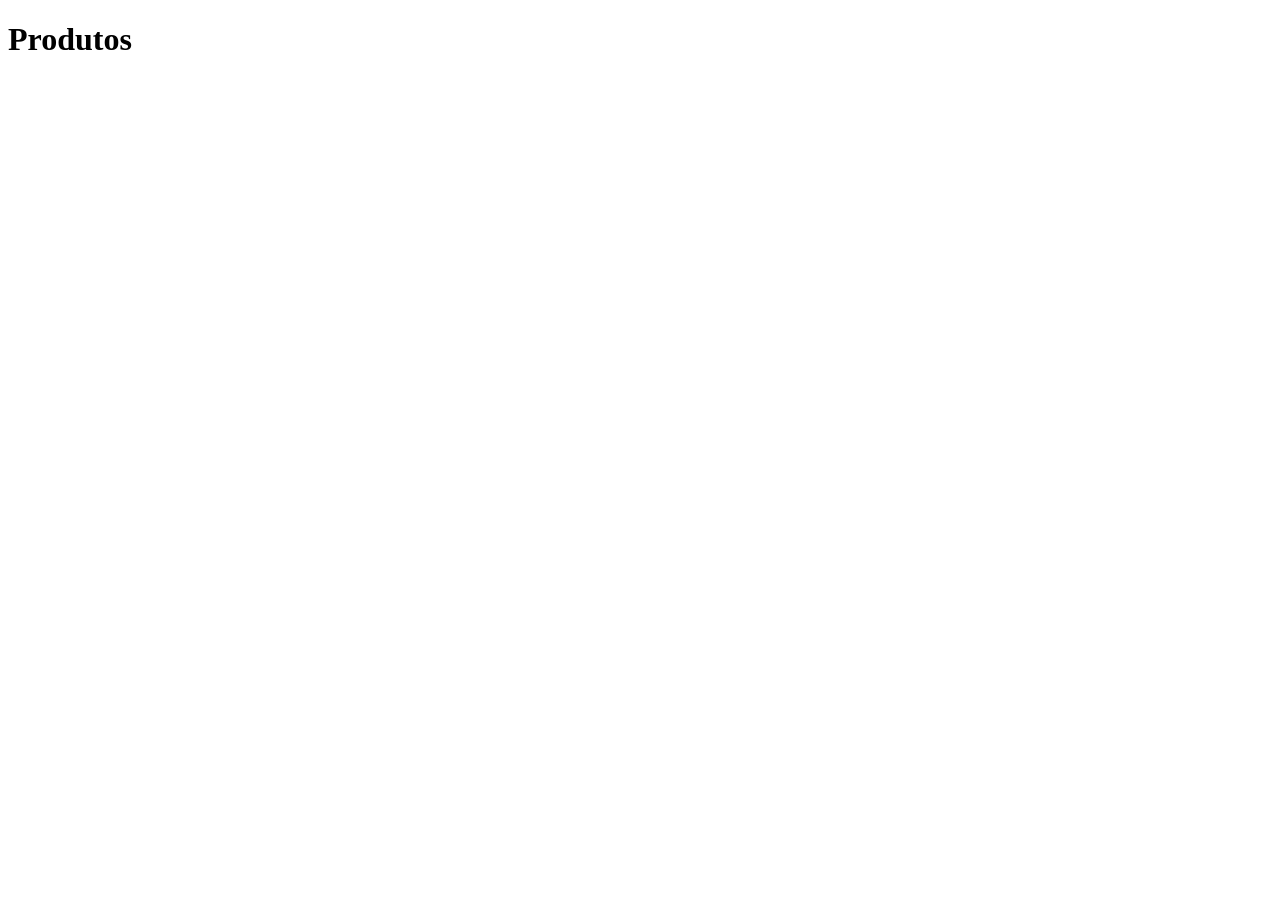
==== produtos.html @ 19a28cfd "Create produtos.html" ====
<!DOCTYPE html>
<html lang="en">
<head>
    <meta charset="UTF-8">
    <meta name="viewport" content="width=device-width, initial-scale=1.0">
    <title>Produtos</title>
    <link rel="stylesheet" href="style.css">
    <script src="js/script.js"></script>
</head>
<body>
    <h1> Produtos</h1>
</body>
</html>
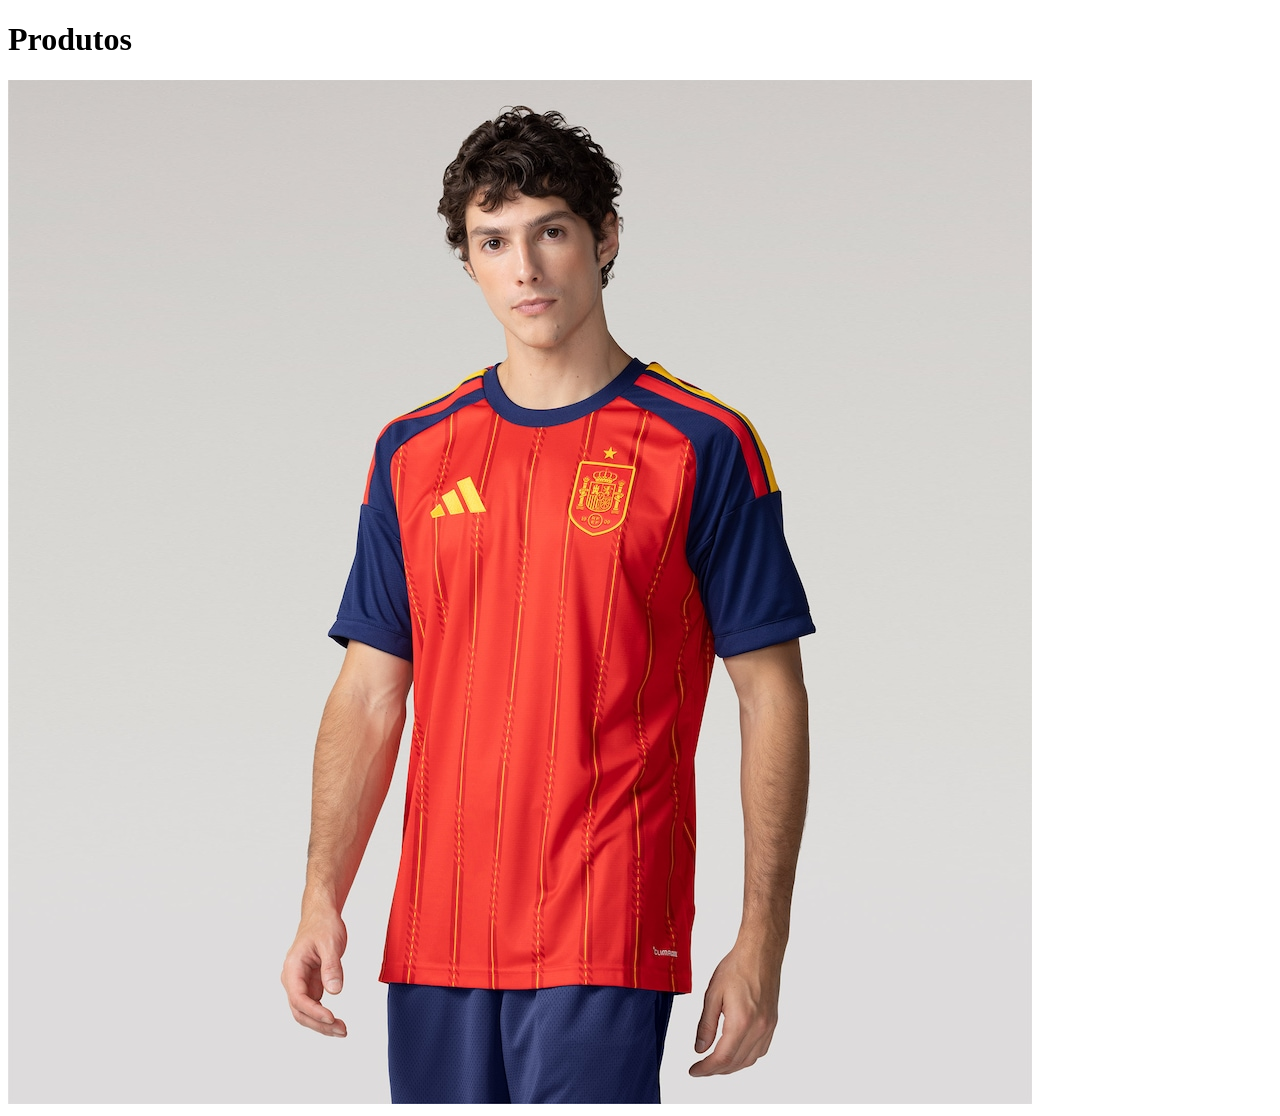
==== commit b3f03ad7: "Update produtos.html" ====
--- a/produtos.html
+++ b/produtos.html
@@ -9,5 +9,6 @@
 </head>
 <body>
     <h1> Produtos</h1>
+    <img src="img/abdiasespanha01.jpg">
 </body>
 </html>
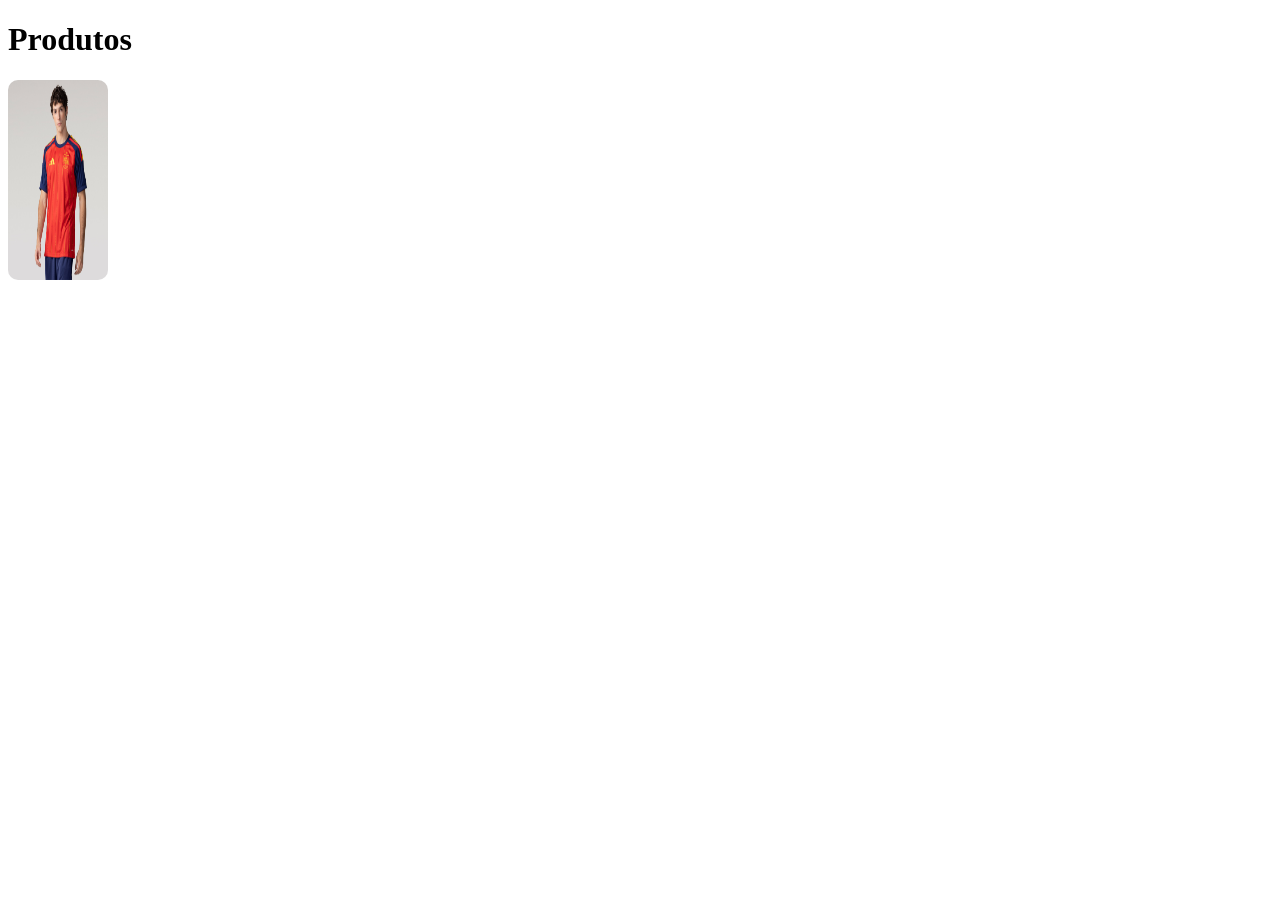
==== commit 030e3225: "Update produtos.html" ====
--- a/produtos.html
+++ b/produtos.html
@@ -4,11 +4,13 @@
     <meta charset="UTF-8">
     <meta name="viewport" content="width=device-width, initial-scale=1.0">
     <title>Produtos</title>
-    <link rel="stylesheet" href="style.css">
+    <link rel="stylesheet" href="css/style.css">
     <script src="js/script.js"></script>
 </head>
 <body>
     <h1> Produtos</h1>
-    <img src="img/abdiasespanha01.jpg">
+    <div class="produtos">
+    <img  src="img/abdiasespanha01.jpg">
+    </div>
 </body>
 </html>
--- a/css/style.css
+++ b/css/style.css
@@ -0,0 +1,32 @@
+* {
+    box-sizing: border-box;
+}
+
+.box{
+    width: 400px;
+    height: 400px;
+    background-color: purple;
+    border: solid 10px rgba(0,0,0.9);
+    margin: 10% auto;
+    padding: 70px;
+}
+
+.entrar{
+
+    width:50px;
+    
+
+
+
+}
+
+.produtos img {
+    width: 100px;
+    height: 200px;
+    border-radius: 10px;
+    transition: transform 0.3s;
+}
+
+.produtos img:hover {
+    transform: scale(1.2);
+}
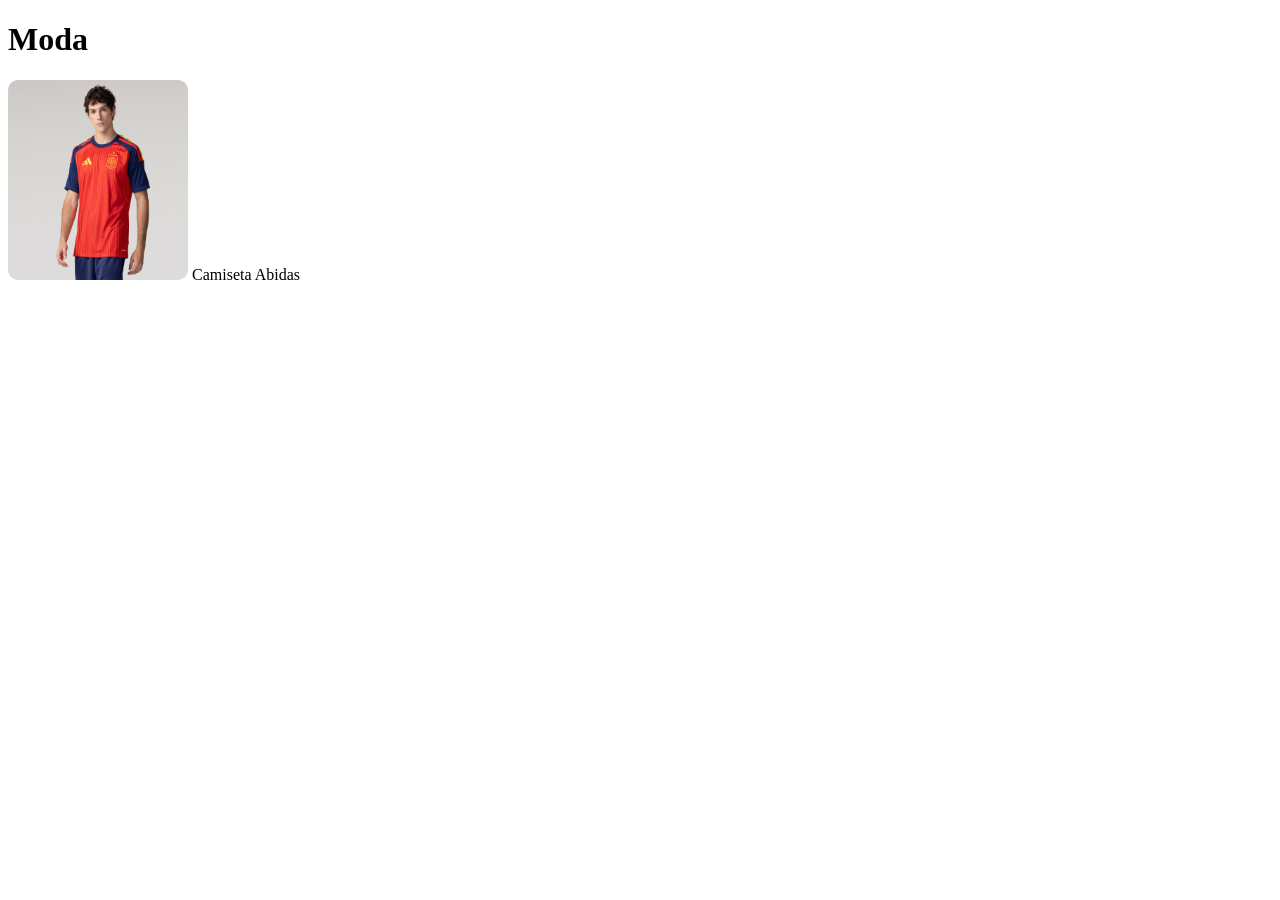
==== commit f4691b1f: "Update produtos.html" ====
--- a/produtos.html
+++ b/produtos.html
@@ -8,9 +8,12 @@
     <script src="js/script.js"></script>
 </head>
 <body>
-    <h1> Produtos</h1>
-    <div class="produtos">
+    <h1> Moda </h1>
+<div class="container">
+    <div class="produtos"> 
     <img  src="img/abdiasespanha01.jpg">
-    </div>
+   <span>Camiseta Abidas</span>
+</div></div>
+ 
 </body>
 </html>
--- a/css/style.css
+++ b/css/style.css
@@ -21,7 +21,7 @@
 }
 
 .produtos img {
-    width: 100px;
+    width: 180px;
     height: 200px;
     border-radius: 10px;
     transition: transform 0.3s;
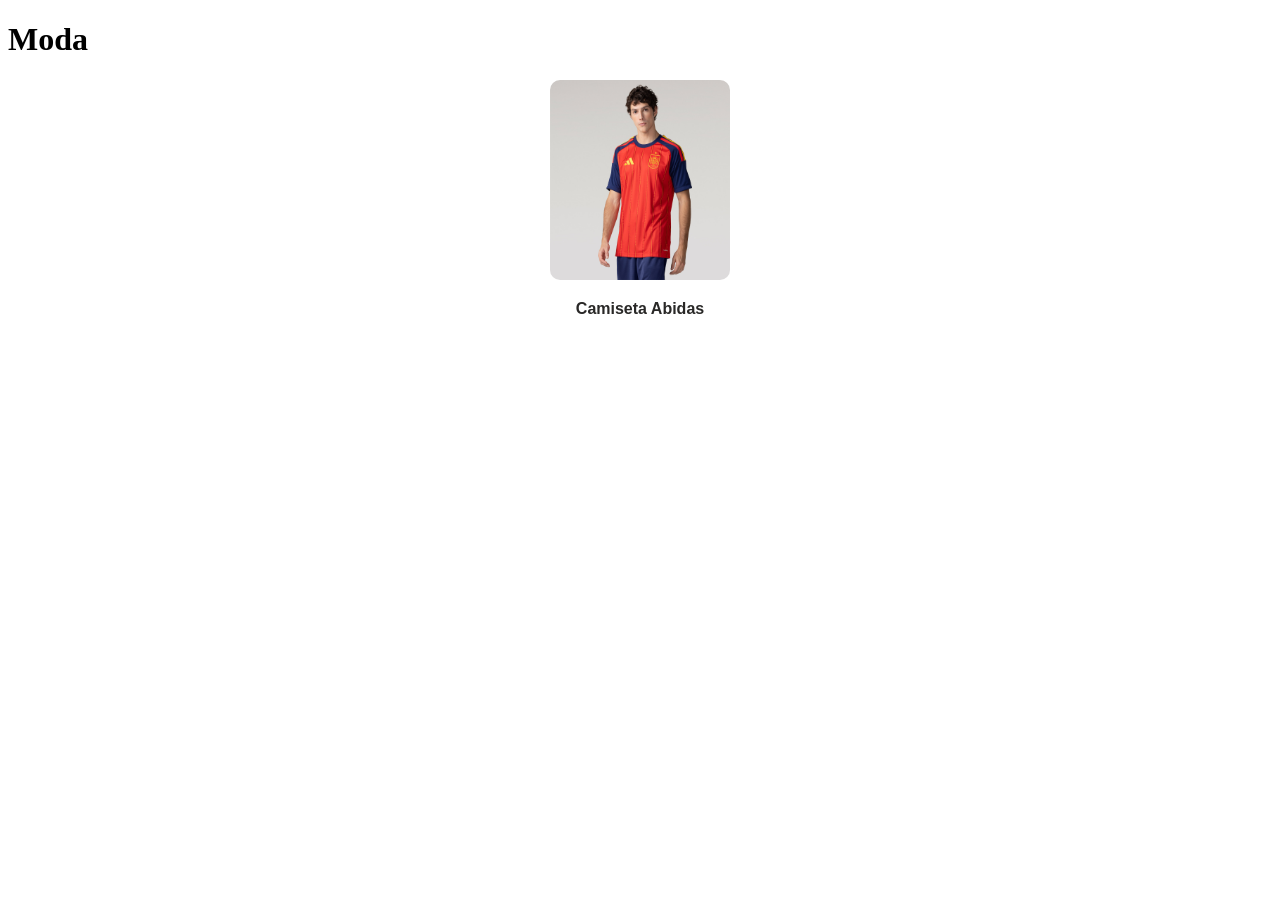
==== commit d7ff96a1: "Update produtos.html" ====
--- a/produtos.html
+++ b/produtos.html
@@ -12,8 +12,9 @@
 <div class="container">
     <div class="produtos"> 
     <img  src="img/abdiasespanha01.jpg">
-   <span>Camiseta Abidas</span>
-</div></div>
+
+</div>   <span class="titulo_prod">Camiseta Abidas</span>
+</div>
  
 </body>
 </html>
--- a/css/style.css
+++ b/css/style.css
@@ -30,3 +30,23 @@
 .produtos img:hover {
     transform: scale(1.2);
 }
+
+.produtos {
+
+    
+    display: flex;
+    justify-content: center;
+
+
+
+}
+
+.titulo_prod {
+    font-family:Arial;
+    font-weight:bold;
+    color:rgb(41, 40, 39);
+    display: flex;
+    justify-content: center;
+    padding:20px;
+}
+
